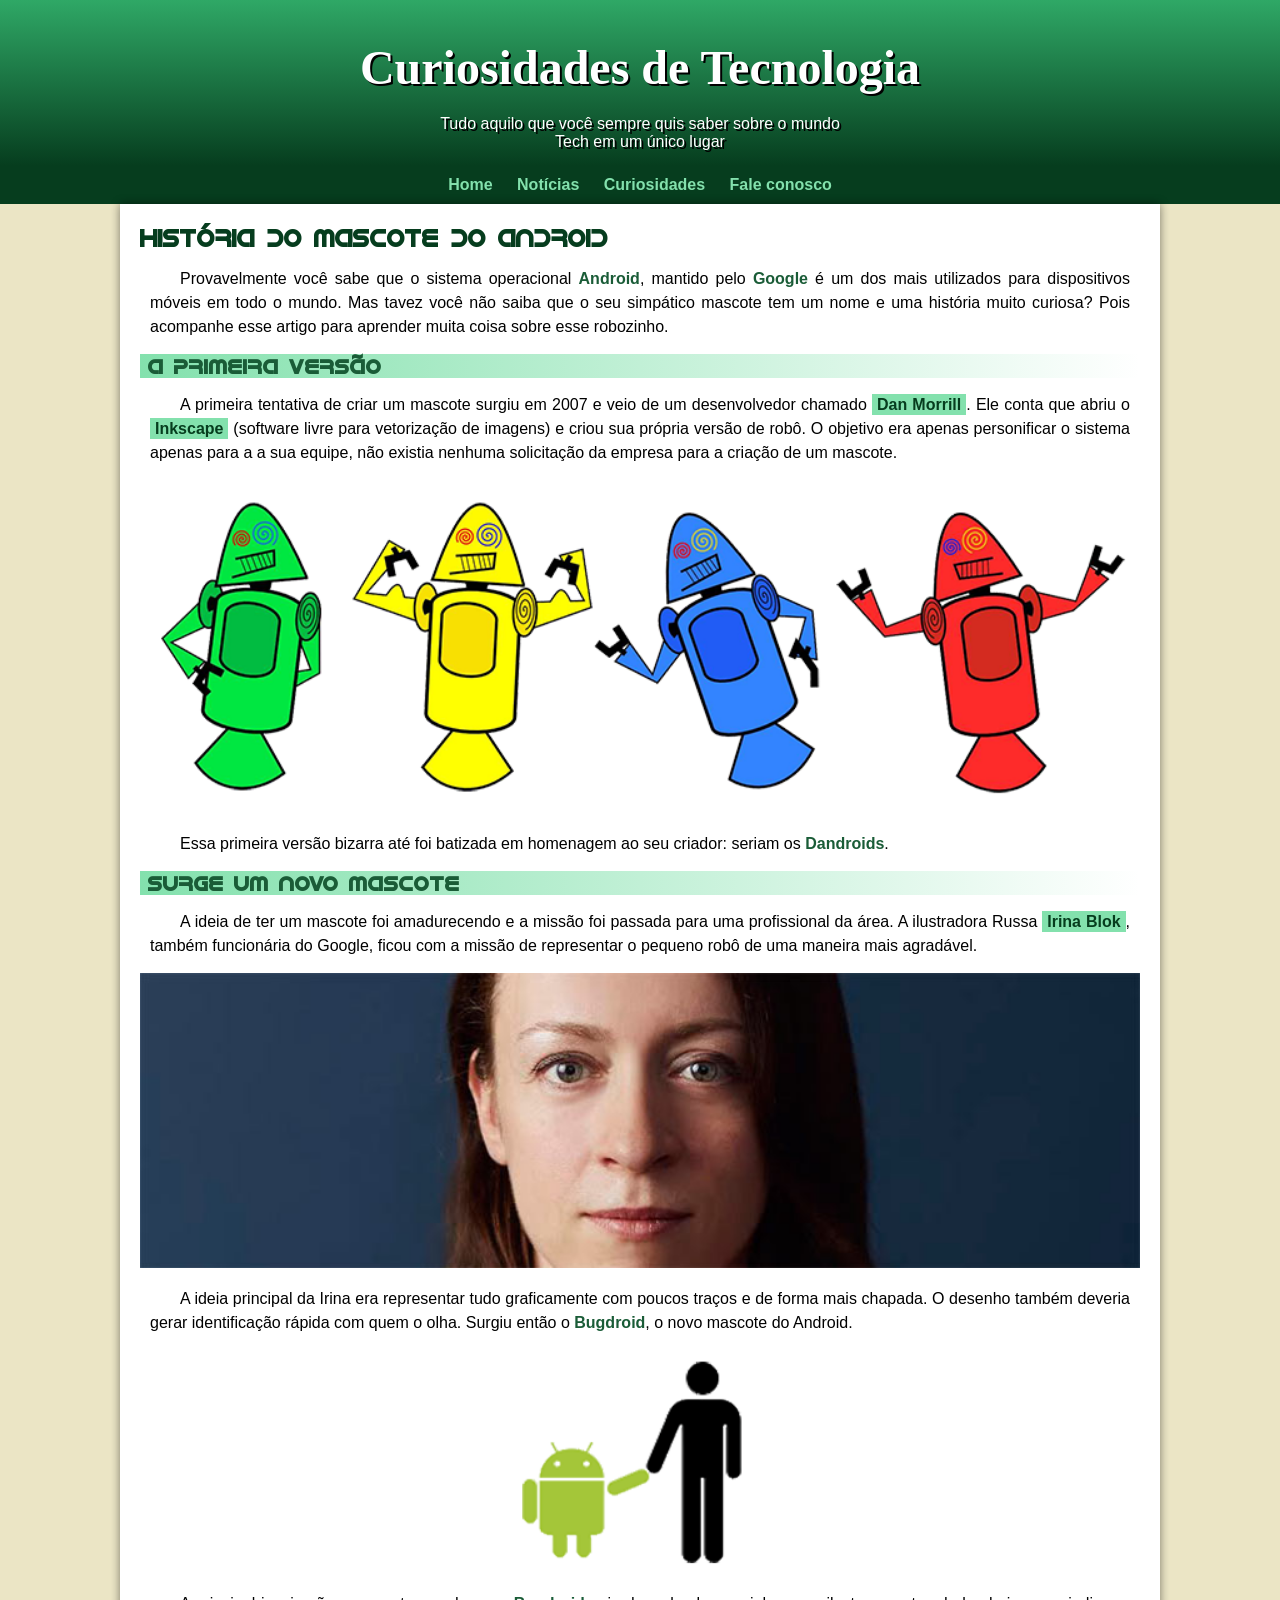
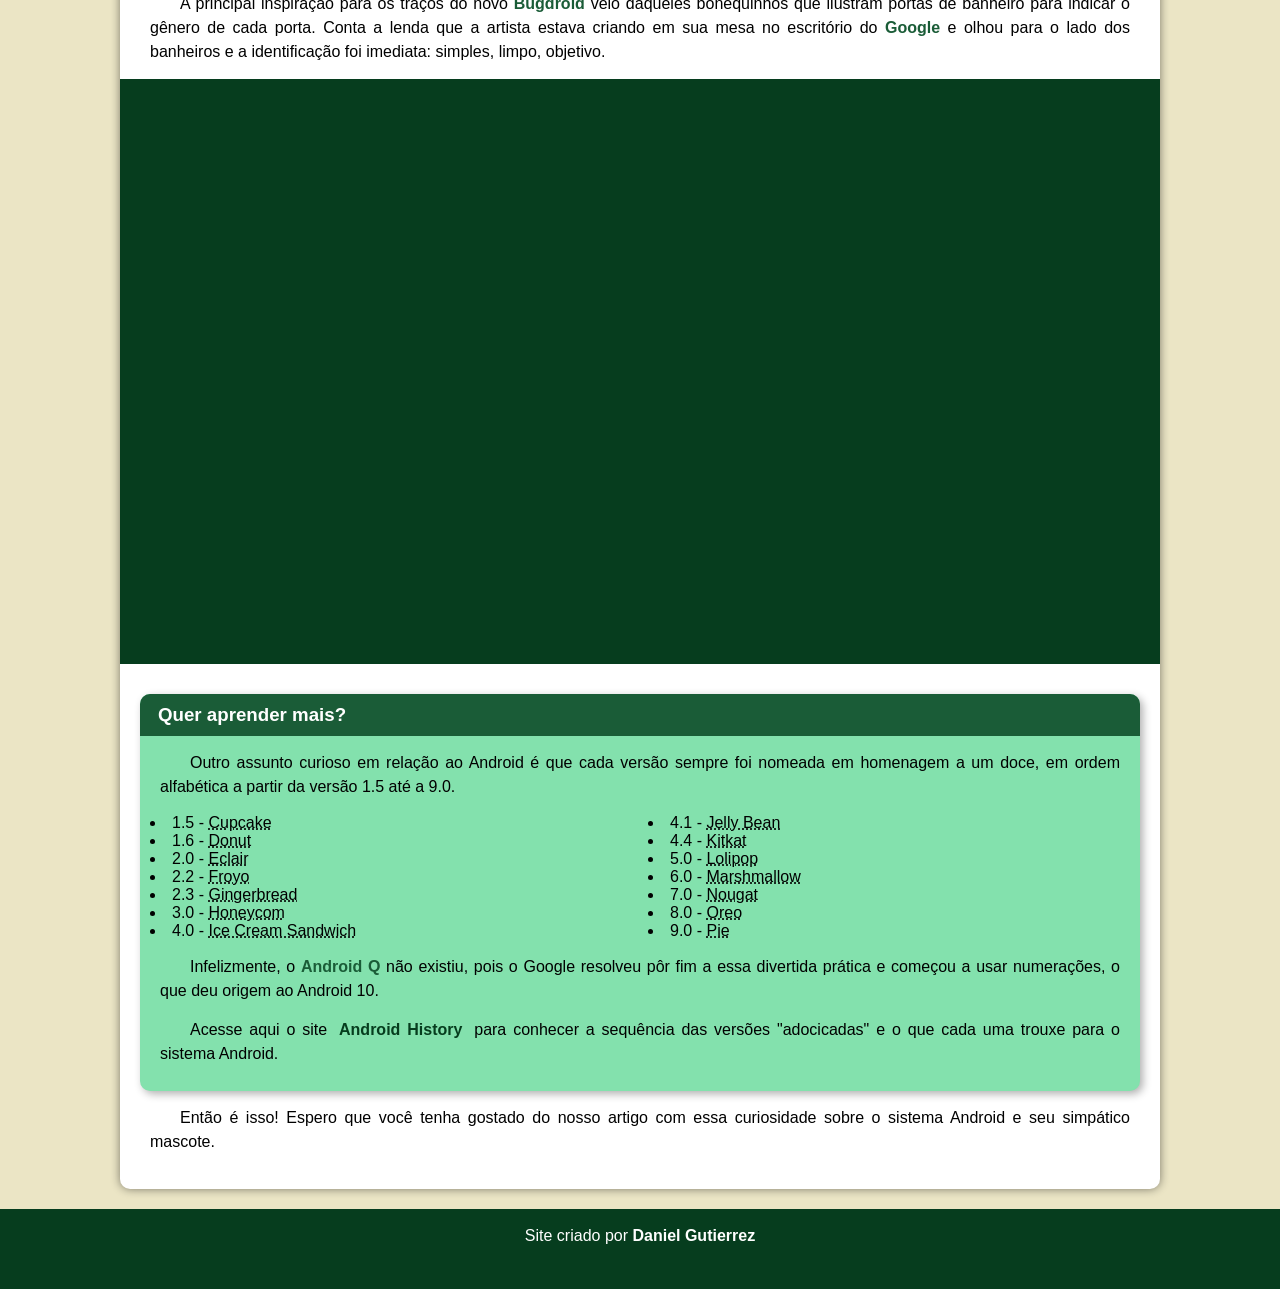
==== index.html @ 03c75e62 "nova alteração" ====
<!DOCTYPE html>
<html lang="pt-br">
<head>
    <meta charset="UTF-8">
    <meta name="viewport" content="width=device-width, initial-scale=1.0">
    <title>Como surgiu o mascoete do Android</title>
    <link rel="shortcut icon" href="imagens/favicon.ico" type="image/x-icon">
    <link rel="stylesheet" href="estilos.css">
</head>
<body>
    <header>
        <h1>Curiosidades de Tecnologia</h1>
        <p>Tudo aquilo que você sempre quis saber sobre o mundo Tech em um único lugar</p>
    </header>
    <nav>
        <a href="#">Home</a>
        <a href="#">Notícias</a>
        <a href="#">Curiosidades</a>
        <a href="#">Fale conosco</a>
    </nav>
    <main>
        <article>
            <h1>História do Mascote do Android</h1>

            <p>Provavelmente você sabe que o sistema operacional <strong>Android</strong>, mantido pelo <strong>Google</strong> é um dos mais utilizados para dispositivos móveis em todo o mundo. Mas tavez você não saiba que o seu simpático mascote tem um nome e uma história muito curiosa? Pois acompanhe esse artigo para aprender muita coisa sobre esse robozinho.</p>

            <h2>A primeira versão</h2>

            <p>A primeira tentativa de criar um mascote surgiu em 2007 e veio de um desenvolvedor chamado <a href="https://androidcommunity.com/dan-morrill-shows-us-the-android-mascot-that-almost-was-20130103/" target="_blank"> Dan Morrill</a>. Ele conta que abriu o <a href="https://inkscape.org/pt-br/" target="_blank">Inkscape</a> (software livre para vetorização de imagens) e criou sua própria versão de robô. O objetivo era apenas personificar o sistema apenas para a a sua equipe, não existia nenhuma solicitação da empresa para a criação de um mascote.</p>

            <picture>
                <source media="(max-width: 670px)" srcset="imagens/dan-droids-pq.png">
                <img src="imagens/dan-droids.png" alt="Primeiro mascote do Android">
            </picture>


            <p>Essa primeira versão bizarra até foi batizada em homenagem ao seu criador: seriam os <strong>Dandroids</strong>.</p>

            <h2>Surge um novo mascote</h2>

            <p>A ideia de ter um mascote foi amadurecendo e a missão foi passada para uma profissional da área. A ilustradora Russa <a href="https://www.instagram.com/creativeblok/" target="_blank">Irina Blok</a>, também funcionária do Google, ficou com a missão de representar o pequeno robô de uma maneira mais agradável.</p>

            <picture>
                <source media="(max-width: 670px)" srcset="imagens/irina-blok-pq.jpg">
                <img src="imagens/irina-blok.jpg" alt="Irina Blok, criadora do Bugdroid">
            </picture>

            <p>A ideia principal da Irina era representar tudo graficamente com poucos traços e de forma mais chapada. O desenho também deveria gerar identificação rápida com quem o olha. Surgiu então o <strong>Bugdroid</strong>, o novo mascote do Android.</p>

            <img src="imagens/bugdroid.png" class="pequena" alt="Bugdroid">

            <p>A principal inspiração para os traços do novo <strong>Bugdroid</strong> veio daqueles bonequinhos que ilustram portas de banheiro para indicar o gênero de cada porta. Conta a lenda que a artista estava criando em sua mesa no escritório do <strong>Google</strong> e olhou para o lado dos banheiros e a identificação foi imediata: simples, limpo, objetivo.</p>

            <div class="video">
                <iframe width="560" height="315" src="https://www.youtube.com/embed/l2UDgpLz20M?si=OMguywxnp-pefvHz" title="YouTube video player" frameborder="0" allow="accelerometer; autoplay; clipboard-write; encrypted-media; gyroscope; picture-in-picture; web-share" allowfullscreen></iframe> 
            </div>
 
            <aside>
                <h3>Quer aprender mais?</h3>
                
                <p>Outro assunto curioso em relação ao Android é que cada versão sempre foi nomeada em homenagem a um doce, em ordem alfabética a partir da versão 1.5 até a 9.0.</p>
                
                <ul>
                    <li>1.5 - <abbr title="bolo de copo">Cupcake</abbr> </li>
                    <li>1.6 - <abbr title="Rosquinha">Donut</abbr> </li>
                    <li>2.0 - <abbr title="Bomba">Eclair</abbr> </li>
                    <li>2.2 - <abbr title="Iogurte congelado">Froyo</abbr> </li>
                    <li>2.3 - <abbr title="Biscoito de gengibre">Gingerbread</abbr> </li>
                    <li>3.0 - <abbr title="Favo de mel">Honeycom</abbr> </li>
                    <li>4.0 - <abbr title="Sanduiche de sorvete">Ice Cream Sandwich</abbr> </li>
                    <li>4.1 - <abbr title="Jujuba">Jelly Bean</abbr> </li>
                    <li>4.4 - <abbr title="Kitkat">Kitkat</abbr> </li>
                    <li>5.0 - <abbr title="Pirulito">Lolipop</abbr> </li> 
                    <li>6.0 - <abbr title="Marshmallow">Marshmallow</abbr> </li>
                    <li>7.0 - <abbr title="Torrone">Nougat</abbr> </li>
                    <li>8.0 - <abbr title="Oreo">Oreo</abbr> </li>
                    <li>9.0 - <abbr title="Torta">Pie</abbr> </li>
                </ul>
                
                <p>Infelizmente, o <strong>Android Q</strong> não existiu, pois o Google resolveu pôr fim a essa divertida prática e começou a usar numerações, o que deu origem ao Android 10.</p>
                
                <p>Acesse aqui o site <a href="https://www.android.com/intl/pt-BR_br/what-is-android/" target="_blank">Android History</a> para conhecer a sequência das versões "adocicadas" e o que cada uma trouxe para o sistema Android.</p>
            </aside>

            <p>Então é isso! Espero que você tenha gostado do nosso artigo com essa curiosidade sobre o sistema Android e seu simpático mascote.</p>
        </article>
    </main>
    <footer>
        <br>
        Site criado por <a href="https://www.instagram.com/oiidani/" target="_blank">Daniel Gutierrez</a> 
    </footer>
</body>
</html>
---- estilos.css ----
@charset "UTF-8"; 

@import url('https://fonts.googleapis.com/css2?family=Dancing+Script&display=swap');

@font-face {
    font-family: 'Android'; 
    src: url('./fontes/idroid.otf') format('opentype'); 
    font-weight: normal;
}

body {
    background-color: #c5ebd6; 
    font-family: var(--fonte-padrao); 
}

:root {
    --cor00: #ebe5c5; 
    --cor01: #83e1ad;
    --cor02: #3ddc84;
    --cor03: #2fa866;
    --cor04: #1a5c37;
    --cor5: #063d1e;
    
    --fonte-padrao: Arial, Verdana, Helvetica, sans-serif;
    --fonte-destaque: 'Bebas Neue', cursive; 
    --fonte-android: 'Android', cursive;  
}

* {
    margin: 0px;
    padding: 0px; 
}

body {
    background-color: var(--cor00);
    font-family: var(--fonte-padrao);
}

header {
    background-image: linear-gradient(to bottom, var(--cor03), var(--cor5) );
    min-height: 80px;
    text-align: center;
    padding-top: 40px;
    box-shadow: 0px 0px 10px rgba(0, 0, 0, 0.479);
}

header > h1 {
    color: white;
    font-family: var(--fonte-destaque);
    font-size: 3em; 
    margin-bottom: 20px;
    text-shadow: 2px 2px 0px rgb(0, 0, 0);    
}

header > p {
    color: white;
    font-family: var(--fonte-padrao);
    font-size: 16px;
    width: 400px;
    padding-right: 15px;
    padding-left: 15px;
    padding-bottom: 15px;
    margin: auto;
    text-shadow: 2px 2px 0px rgb(0, 0, 0);
}

nav {
    
    background-color: var(--cor5);
    padding: 10px;
    text-align: center;;
}

nav > a {
    color: var(--cor01);
    padding: 10px;
    text-decoration: none;
    font-weight: bold;
    font-size: 1em;
}

nav > a:hover {
    background-color: var(--cor03);
    color: var(--cor5);
}

main {
    min-width: 300px;
    max-width: 1000px;
    margin: auto; 
    margin-bottom: 20px;
    background-color: white;
    padding: 20px;
    box-shadow: 0px 0px 10px rgba(0, 0, 0, 0.479);
    border-bottom-left-radius: 10px;
    border-bottom-right-radius: 10px;
}

main h1 {
    color:var(--cor5);
    font-family: var(--fonte-android);
}

main h2 {
    font-family: var(--fonte-android);
    color: var(--cor04);
    font-size: 1.3em;
    background-image: linear-gradient(to right, var(--cor01), transparent);
    text-indent: 8px; 
}

main img {
    width: 100%;
}

main img.pequena {
    max-width: 350px; 
    display: block;
    margin: auto;
}

main p { 
    margin: 15px 10px;
    text-align: justify;
    text-indent: 30px;
    line-height: 1.5em; 
    font-size: 1em; 
}

main strong {
    color: var(--cor04);
    font-weight: bold;
}

main a {
    text-decoration: none;
    font-weight: bold;
    color:var(--cor5);
    background-color: var(--cor01);
    padding: 2px 5px; 
}

main a:hover {
    text-decoration: underline;
    color:var(--cor04);
}

div.video {
    background-color: var(--cor5);
    margin: 0px -20px 30px -20px;
    padding: 20px;
    padding-bottom: 56.5%;
    position: relative;
}

div.video > iframe {
    position: absolute;
    top: 5%;
    left: 5%;
    width: 90%;
    height: 90%;
}

aside {
    background-color: var(--cor01);
    padding: 10px;
    border-radius: 10px;
    box-shadow: 3px 3px 8px rgba(0, 0, 0, 0.315);
}

aside > ul {
    list-style-position: inside;
    columns: 2;
}

aside > h3 {
    background-color: var(--cor04);
    color: white;
    padding: 10px;
    margin: -10px -10px 0px -10px;
    border-radius: 10px 10px 0px 0px;
    text-indent: 8px;
}

footer {
    background-color: var(--cor5);
    color: white;
    text-align: center;
    height: 80px; 
}

footer a {
    color: white;
    font-weight: bolder;
    text-decoration: none;
}

footer a:hover {
    text-decoration: underline;
    color:var(--cor01); 
}
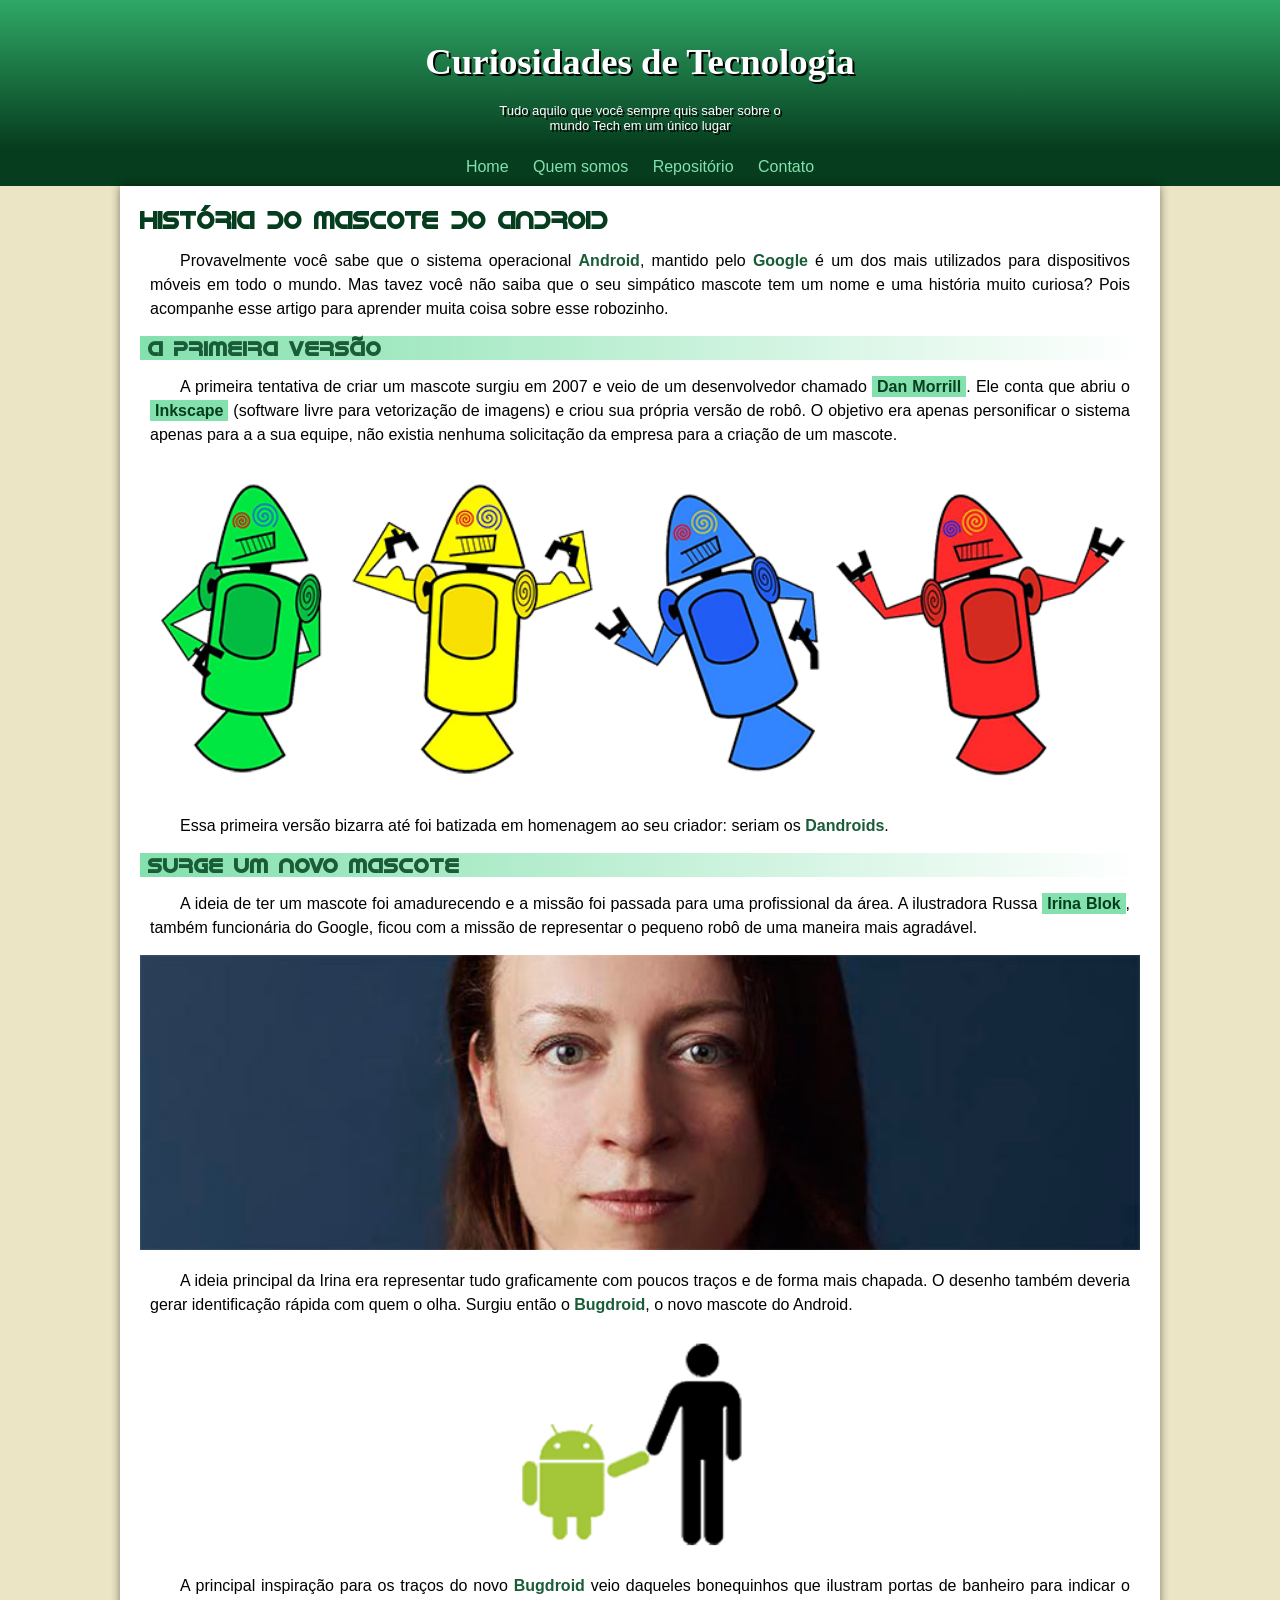
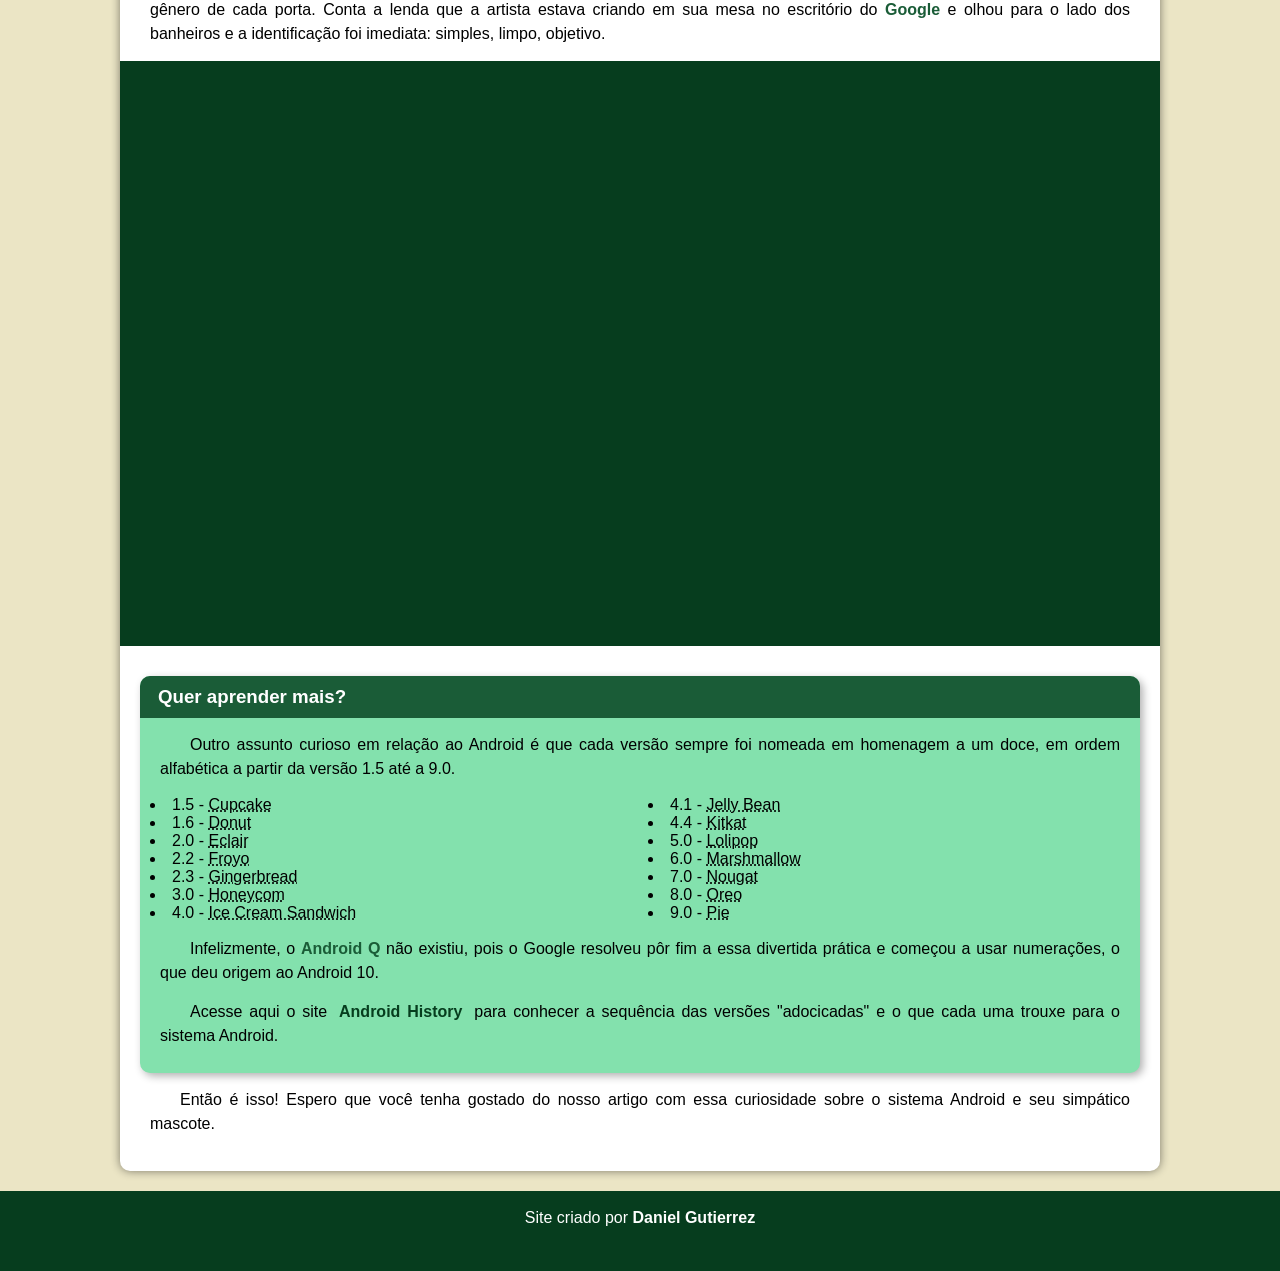
==== commit 9138b22b: "novo site" ====
--- a/index.html
+++ b/index.html
@@ -14,9 +14,9 @@
     </header>
     <nav>
         <a href="#">Home</a>
-        <a href="#">Notícias</a>
-        <a href="#">Curiosidades</a>
-        <a href="#">Fale conosco</a>
+        <a href="#">Quem somos</a>
+        <a href="#">Repositório</a>
+        <a href="#">Contato</a>
     </nav>
     <main>
         <article>
--- a/estilos.css
+++ b/estilos.css
@@ -47,7 +47,7 @@
 header > h1 {
     color: white;
     font-family: var(--fonte-destaque);
-    font-size: 3em; 
+    font-size: 2.3em; 
     margin-bottom: 20px;
     text-shadow: 2px 2px 0px rgb(0, 0, 0);    
 }
@@ -55,8 +55,8 @@
 header > p {
     color: white;
     font-family: var(--fonte-padrao);
-    font-size: 16px;
-    width: 400px;
+    font-size: 13px;
+    width: 300px;
     padding-right: 15px;
     padding-left: 15px;
     padding-bottom: 15px;
@@ -68,14 +68,14 @@
     
     background-color: var(--cor5);
     padding: 10px;
-    text-align: center;;
+    text-align: center;
 }
 
 nav > a {
     color: var(--cor01);
     padding: 10px;
     text-decoration: none;
-    font-weight: bold;
+    font-weight: normal;
     font-size: 1em;
 }
 
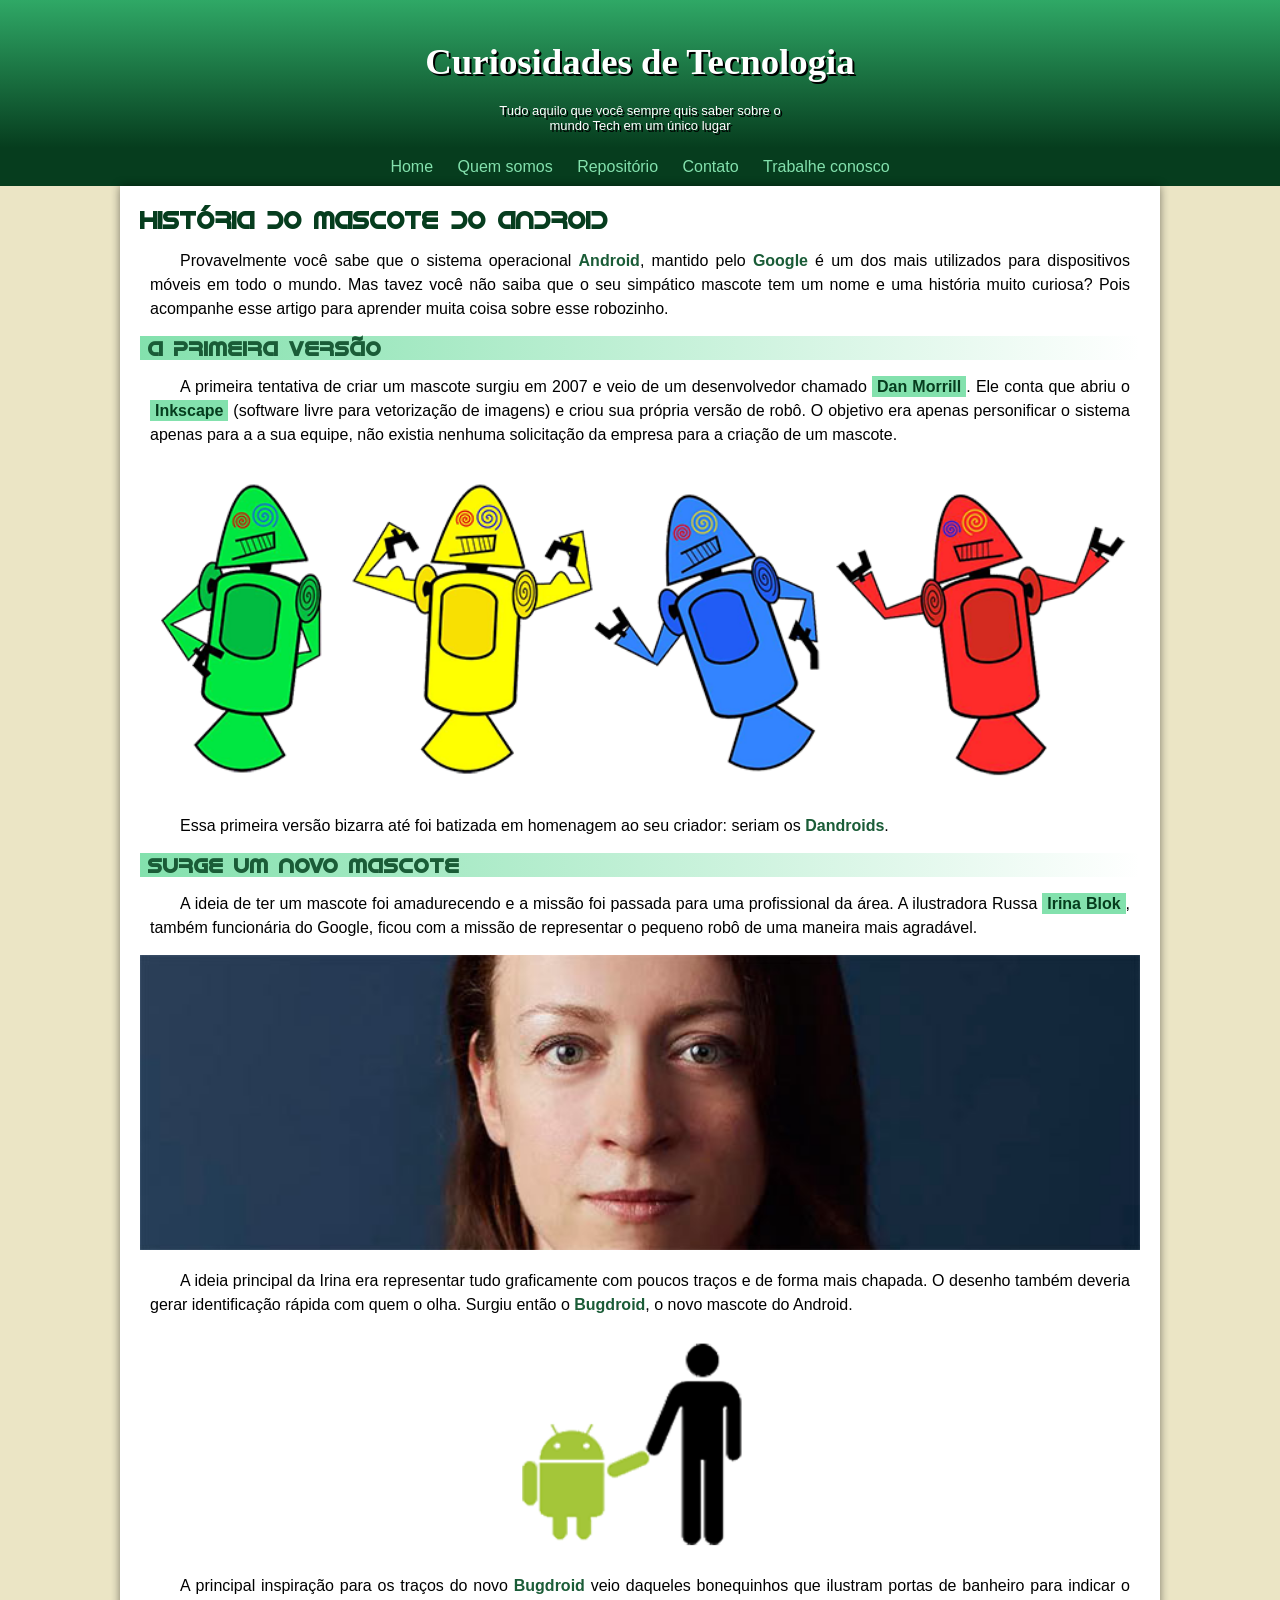
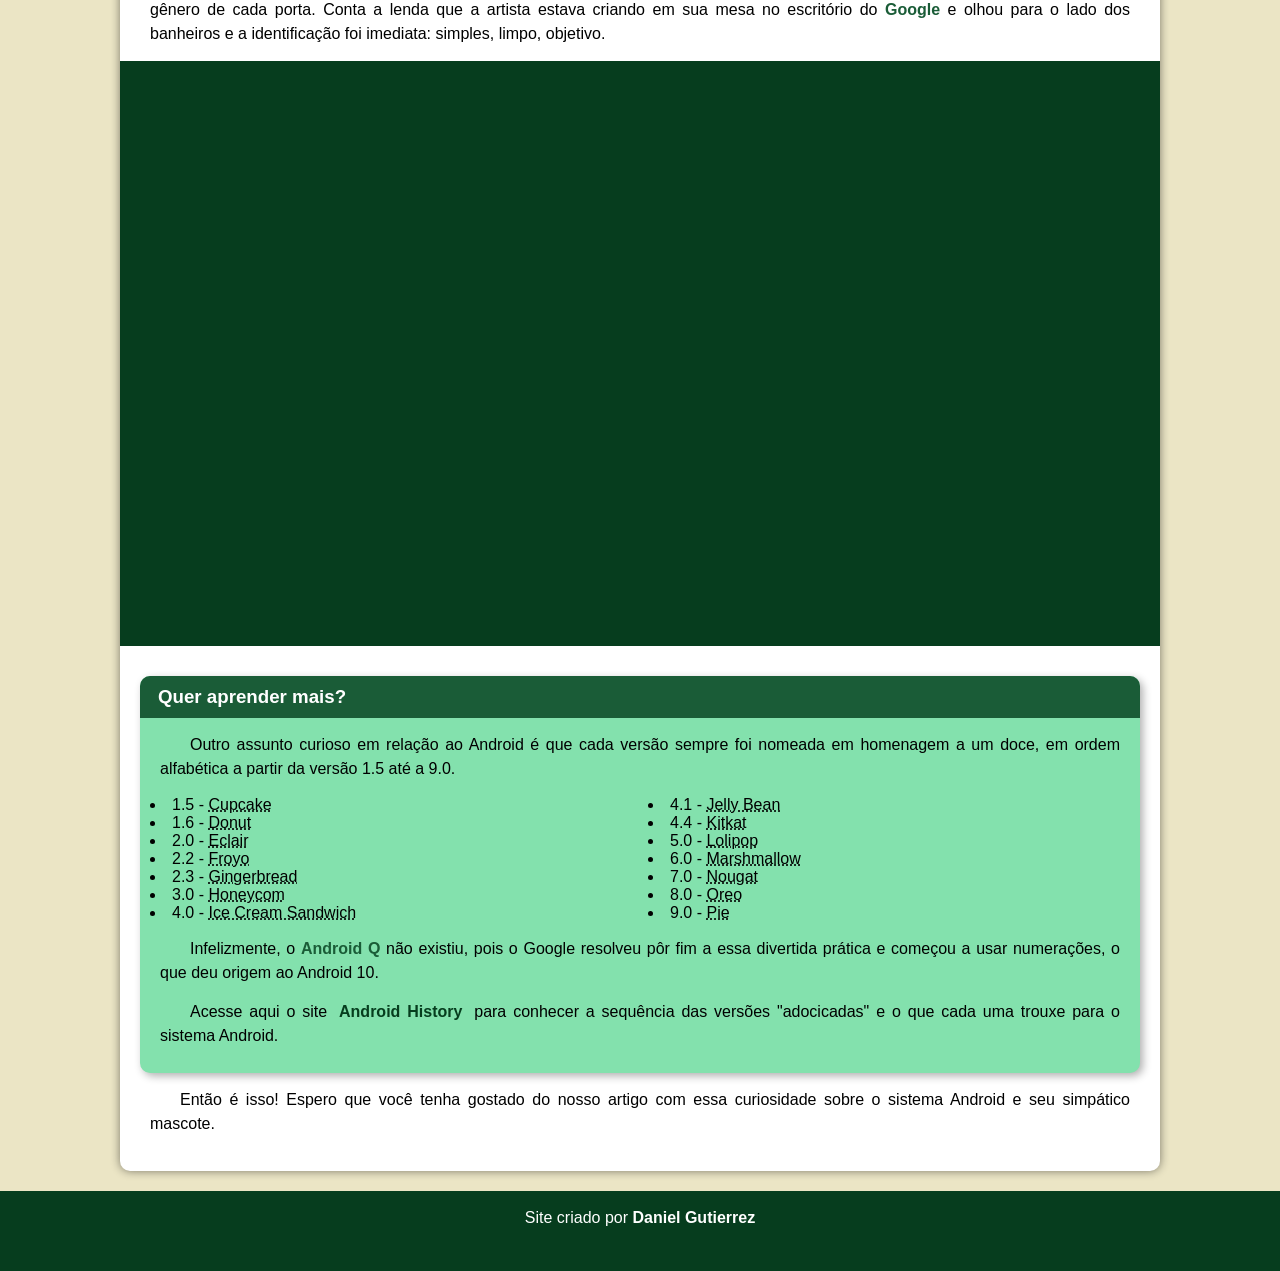
==== commit 4058c214: "novo site" ====
--- a/index.html
+++ b/index.html
@@ -17,6 +17,7 @@
         <a href="#">Quem somos</a>
         <a href="#">Repositório</a>
         <a href="#">Contato</a>
+        <a href="#">Trabalhe conosco</a> 
     </nav>
     <main>
         <article>
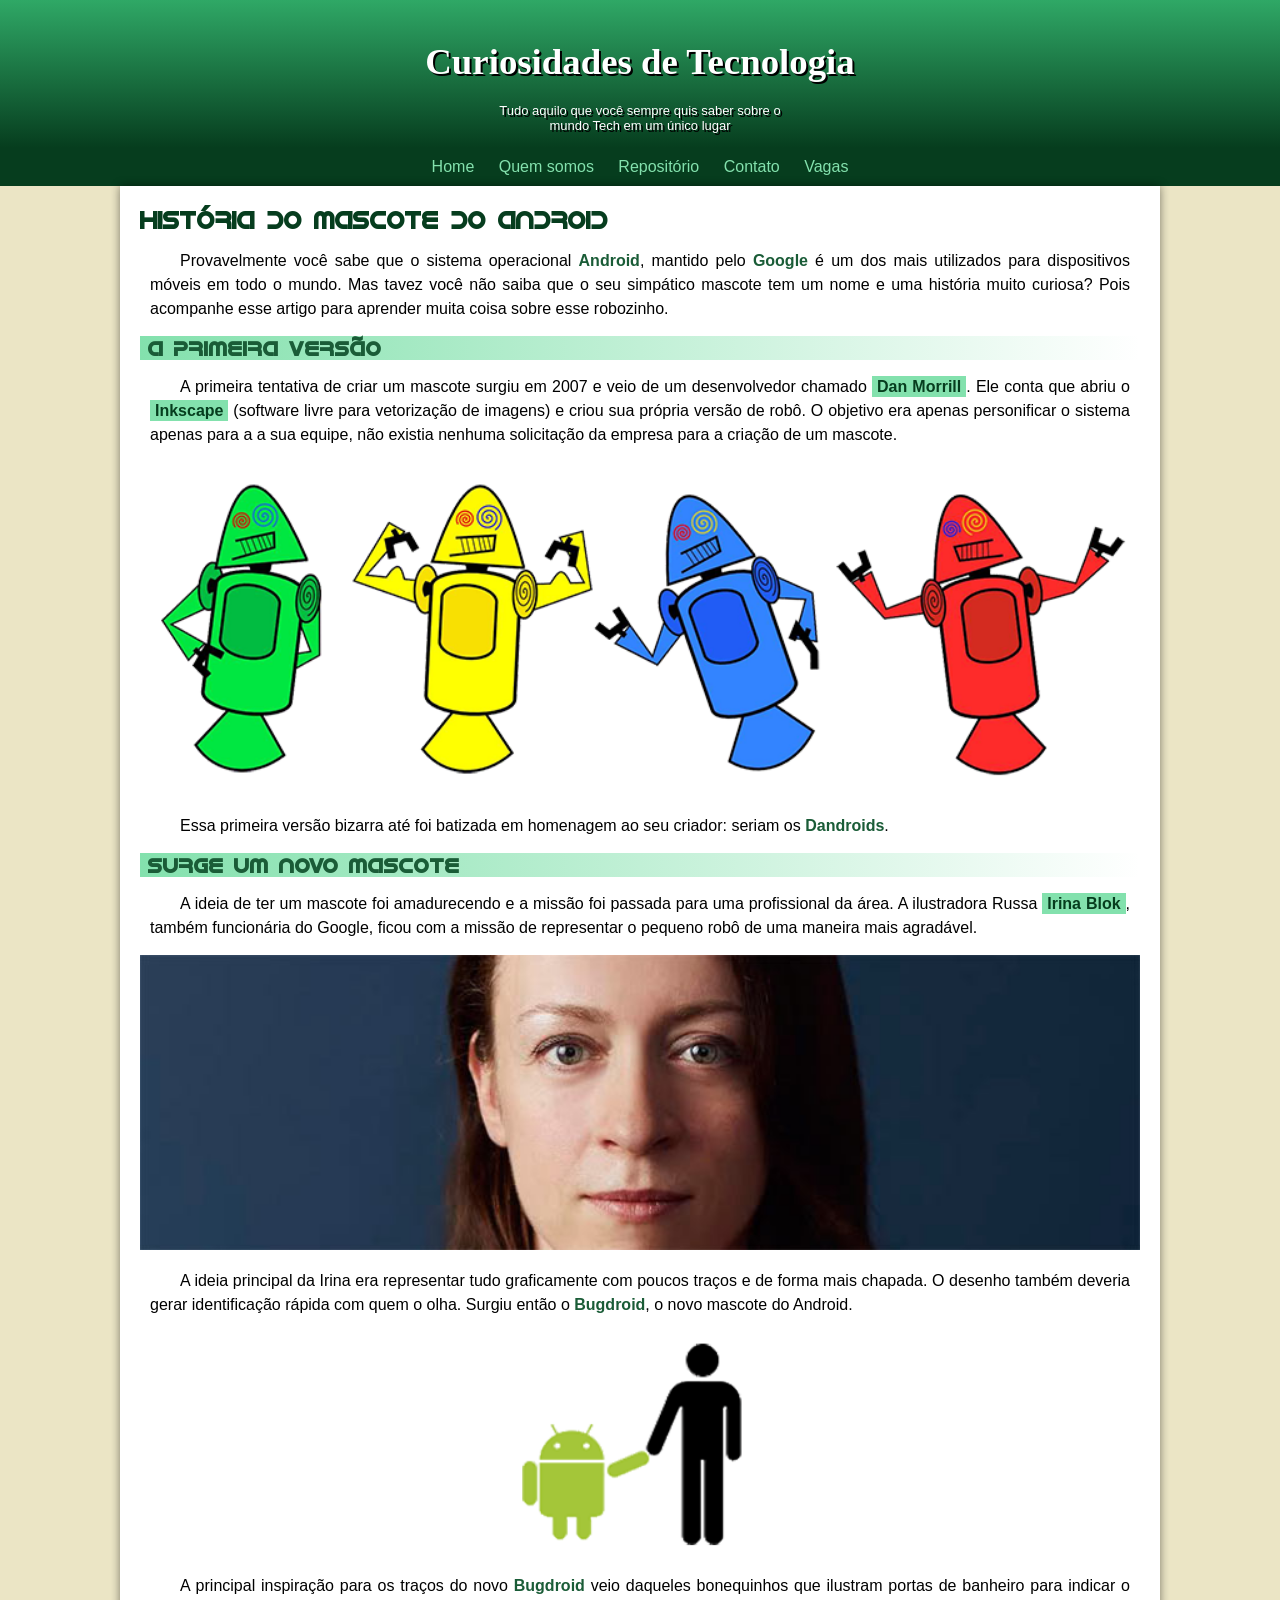
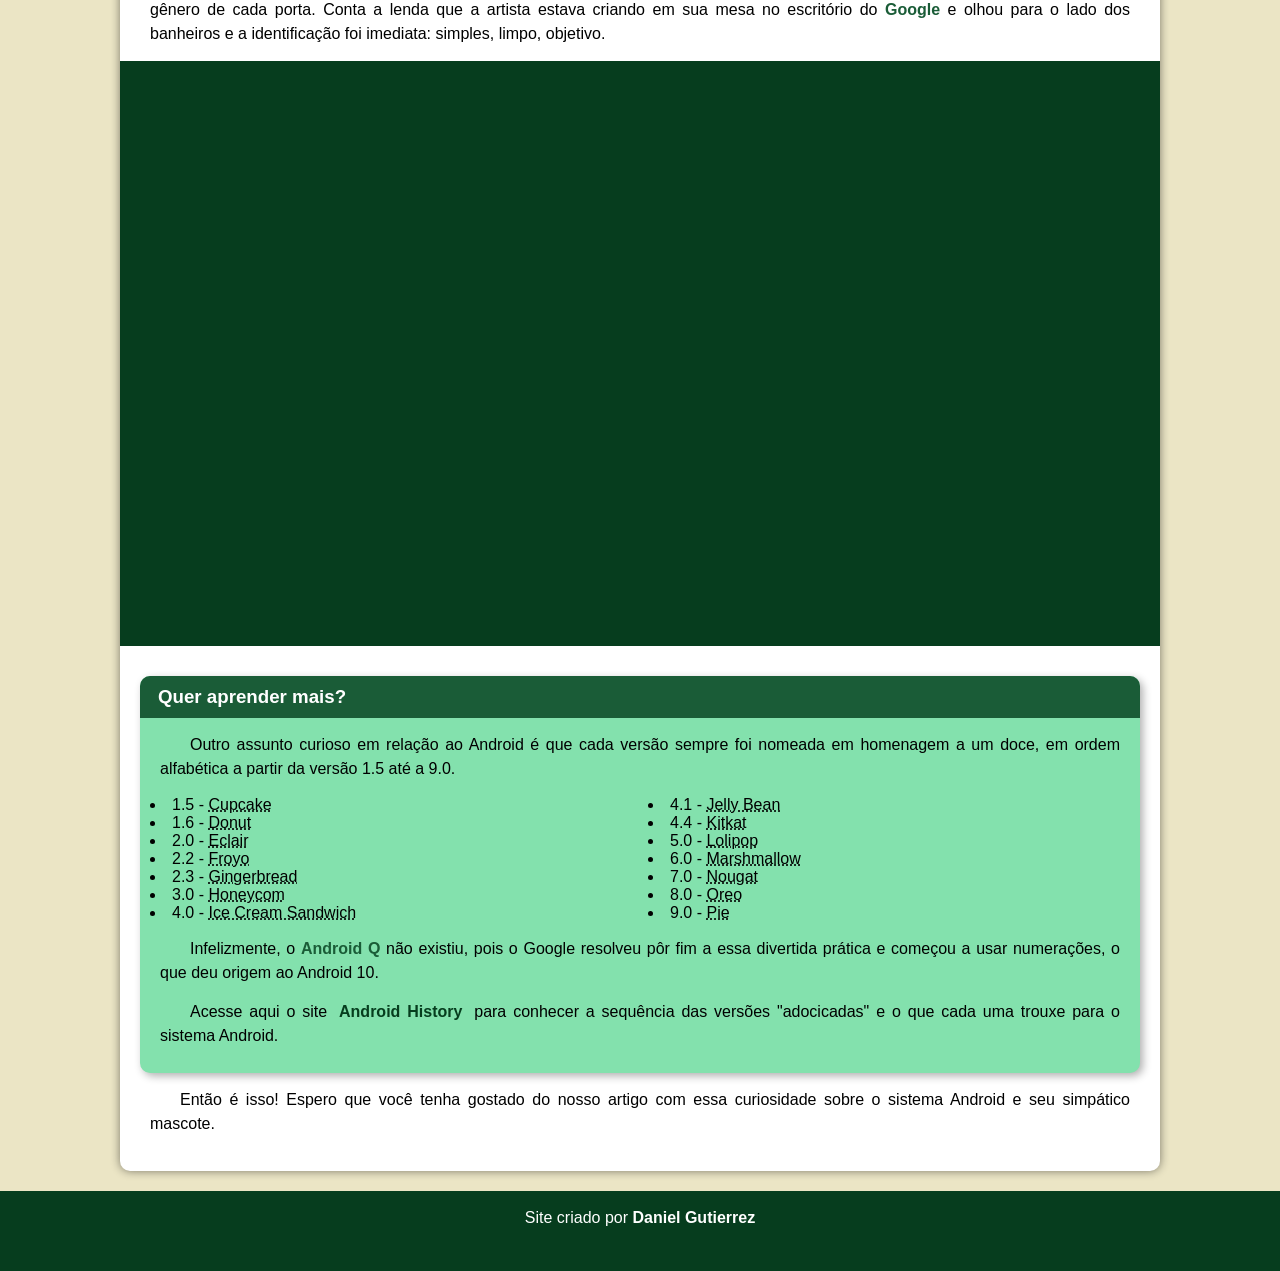
==== commit 0fc79083: "novo site" ====
--- a/index.html
+++ b/index.html
@@ -3,7 +3,7 @@
 <head>
     <meta charset="UTF-8">
     <meta name="viewport" content="width=device-width, initial-scale=1.0">
-    <title>Como surgiu o mascoete do Android</title>
+    <title>Mascote do Android</title>
     <link rel="shortcut icon" href="imagens/favicon.ico" type="image/x-icon">
     <link rel="stylesheet" href="estilos.css">
 </head>
@@ -17,7 +17,7 @@
         <a href="#">Quem somos</a>
         <a href="#">Repositório</a>
         <a href="#">Contato</a>
-        <a href="#">Trabalhe conosco</a> 
+        <a href="#">Vagas</a> 
     </nav>
     <main>
         <article>
